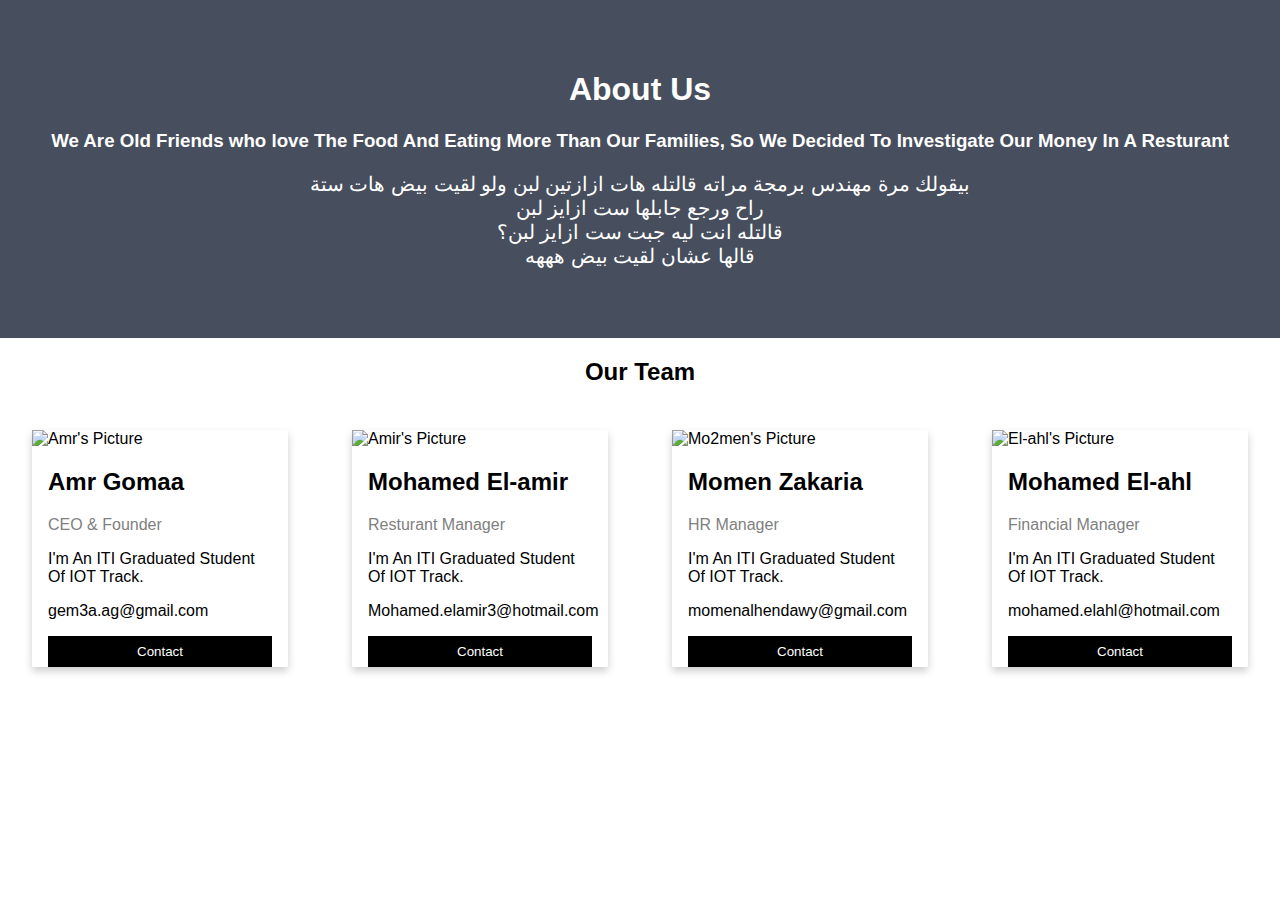
==== about.html @ 45690a46 "made the "contact" button responsive" ====
<!DOCTYPE html>
<html>
<head>
<meta name="viewport" content="width=device-width, initial-scale=1">
<style>
    
body {
  font-family: Arial, sans-serif;
  margin: 0;
}

html {
  box-sizing: border-box;
}

*{
  box-sizing: inherit;
}

.column {
    float: left;
    width: 25%;
    margin-bottom: 16px;
    padding: 0 8px;
}

.card {
  box-shadow: 0 4px 8px 0 rgba(0, 0, 0, 0.2);
  margin: 1.5rem;
}
.card:hover{
    box-shadow: #9bd8eb 2px 2px 20px;
  }

.about-section {
  padding: 50px;
  text-align: center;
  background-color: #474e5d;
  color: white;
}

.container {
  padding: 0 16px;
}
.title {
  color: grey;
}
#nokta{
    font: 20px Arial, sans-serif;}

.button {
  border: none;
  outline: 0;
  display: inline-block;
  padding: 8px;
  color: white;
  background-color: #000;
  text-align: center;
  cursor: pointer;
  width: 100%;
}

.button:hover {
  background-color: #555;
}

@media screen and (max-width:850px) {
  .column {
    width: 100%;
    display: block;
  } 
}
</style>
</head>
<body>

<div class="about-section">
  <h1>About Us </h1>
  <h3>We Are Old Friends who love The Food And Eating More Than Our Families, So We Decided To Investigate Our Money In A Resturant </h3>
  <p id="nokta"> بيقولك مرة مهندس برمجة مراته قالتله هات ازازتين لبن ولو لقيت بيض هات ستة <br> راح ورجع جابلها ست ازايز لبن <br> قالتله انت ليه جبت ست ازايز لبن؟  <br> قالها عشان لقيت بيض هههه</p>
</div>

<h2 style="text-align:center">Our Team</h2>
<div class="row">
  <div class="column">
    <div class="card">
      <img src="Images/amr.jpg" alt="Amr's Picture" style="width:100%">
      <div class="container">
        <h2>Amr Gomaa</h2>
        <p class="title">CEO & Founder</p>
        <p>I'm An ITI Graduated Student Of IOT Track.</p>
        <p>gem3a.ag@gmail.com</p>
        <p><button class="button" onclick="window.location.href='mailto:gem3a.ag@gmail.com';">Contact</button></p>
      </div>
    </div>
  </div>

  <div class="column">
    <div class="card">
      <img src="Images/amir.jpg" alt="Amir's Picture" style="width:100%">
      <div class="container">
        <h2>Mohamed El-amir</h2>
        <p class="title">Resturant Manager</p>
        <p>I'm An ITI Graduated Student Of IOT Track.</p>
        <p>Mohamed.elamir3@hotmail.com</p>
        <p><button  class="button" onclick="window.location.href='mailto:Mohamed.elamir3@hotmail.com';">Contact</button></p>
      </div>
    </div>
  </div>
  
  <div class="column">
    <div class="card">
      <img src="Images/momen.jpg" alt="Mo2men's Picture" style="width:100%">
      <div class="container">
        <h2>Momen Zakaria</h2>
        <p class="title">HR Manager</p>
        <p>I'm An ITI Graduated Student Of IOT Track.</p>
        <p>momenalhendawy@gmail.com</p>
        <p><button class="button" onclick="window.location.href='mailto:momenalhendawy@gmail.com';">Contact</button></p>
      </div>
    </div>
  </div>

  <div class="column">
    <div class="card">
      <img src="Images/alahl2.jpg" alt="El-ahl's Picture" style="width:100%">
      <div class="container">
        <h2>Mohamed El-ahl</h2>
        <p class="title">Financial Manager</p>
        <p>I'm An ITI Graduated Student Of IOT Track.</p>
        <p>mohamed.elahl@hotmail.com</p>
        <p><button class="button" onclick="window.location.href='mailto:mohamed.elahl@hotmail.com';">Contact</button></p>
      </div>
    </div>
  </div>
</div>

</body>
</html>
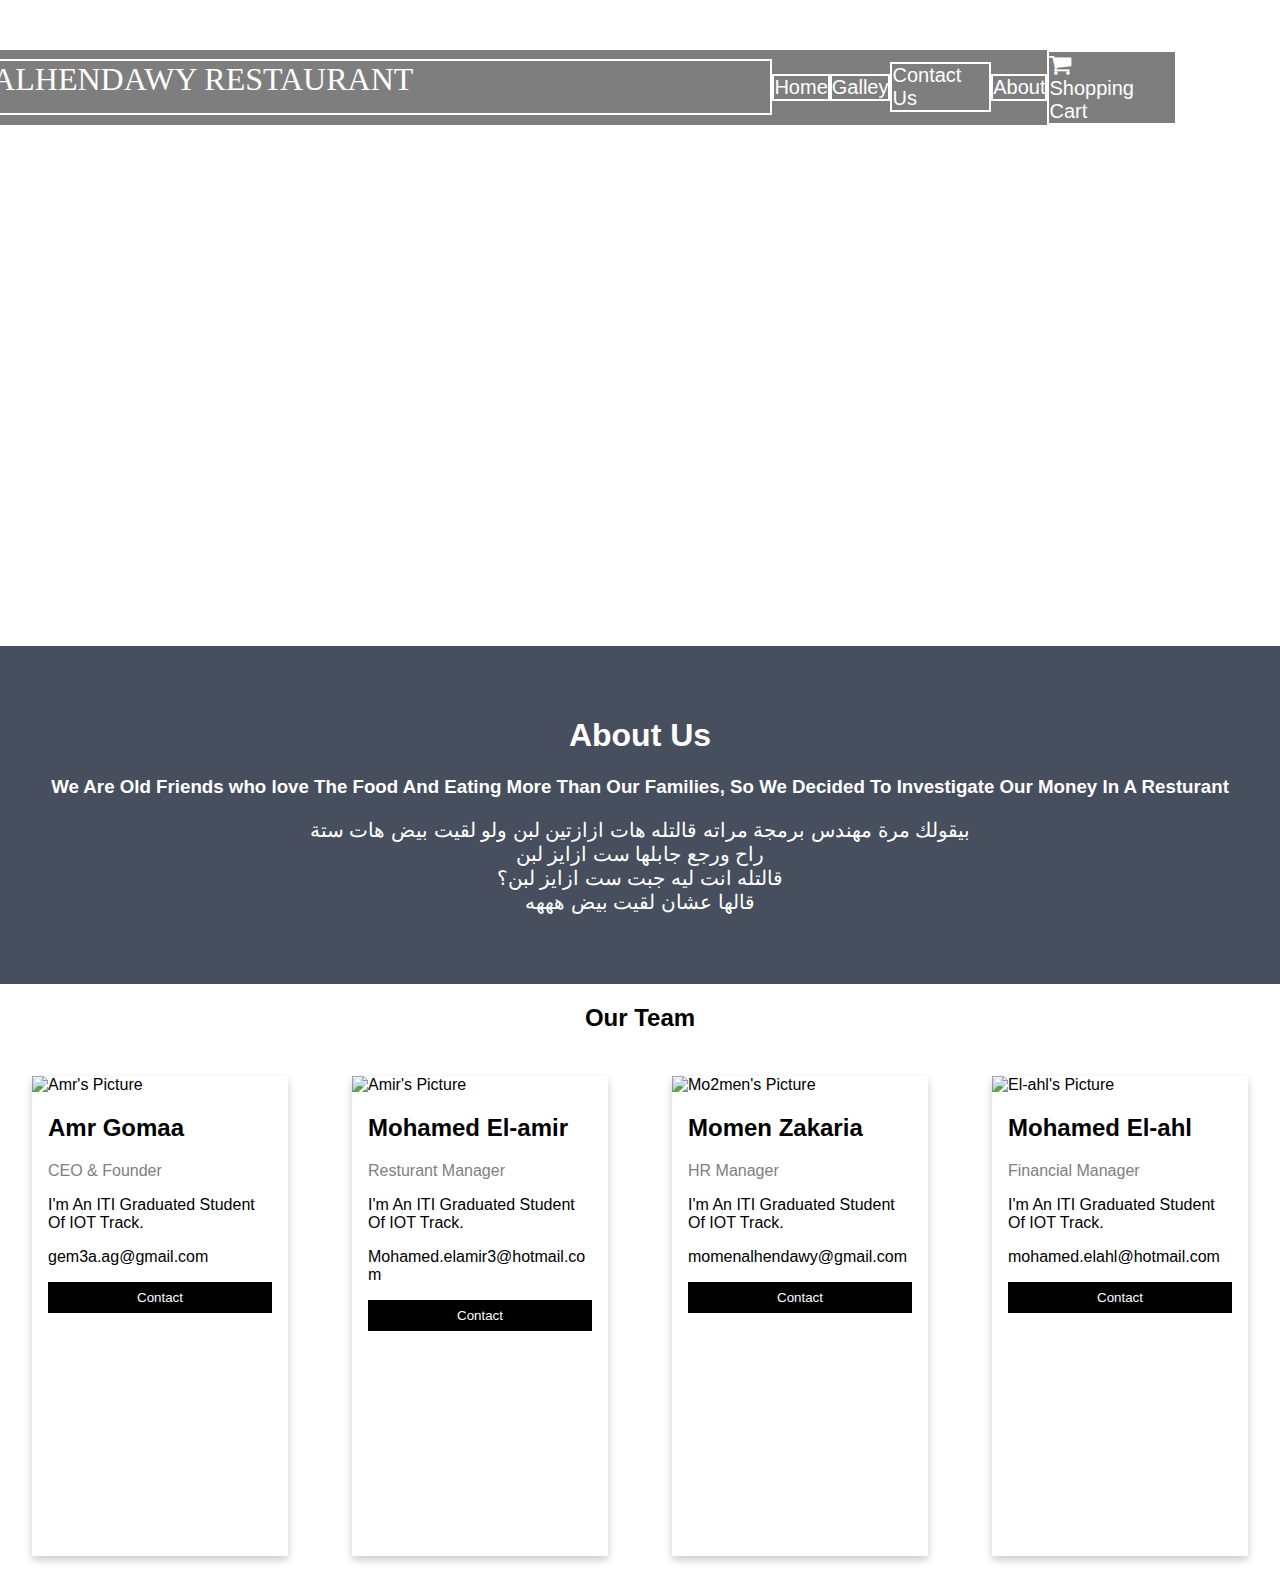
==== commit f2581b1e: "mail tag style changed" ====
--- a/about.html
+++ b/about.html
@@ -27,7 +27,9 @@
 .card {
   box-shadow: 0 4px 8px 0 rgba(0, 0, 0, 0.2);
   margin: 1.5rem;
-}
+  height: 30rem;
+  
+  }
 .card:hover{
     box-shadow: #9bd8eb 2px 2px 20px;
   }
@@ -57,6 +59,7 @@
   background-color: #000;
   text-align: center;
   cursor: pointer;
+  margin-bottom: 10px;
   width: 100%;
 }
 
@@ -71,9 +74,31 @@
   } 
 }
 </style>
+    
+         <!--this for header-->
+        <link rel="stylesheet" href="Style/gallery.css">
+        <link rel="stylesheet" href="https://cdnjs.cloudflare.com/ajax/libs/font-awesome/4.7.0/css/font-awesome.min.css">
 </head>
 <body>
-
+  
+        <!--this for create Menu in page header -->
+    <header class="headerPage">
+        <div class="headerImage">
+            <div class="headerList">
+                <ul class="List">
+                    <li class="HeaderItem" id="CompanyName">ALHENDAWY RESTAURANT</li>
+                    <li class="HeaderItem">
+                        <a class="HeaderLink" href="RestaurantPlan.html">Home</a></li>
+                    <li class="HeaderItem"><a class="HeaderLink" href="gallery.html">Galley</a></li>
+                    <li class="HeaderItem"><a class="HeaderLink" href="contactus.html">Contact Us</a></li>
+                    <li class="HeaderItem"><a class="HeaderLink" href="about.html">About</a></li>
+                    <li class="HeaderItem">
+                        <i style="font-size:24px" class="fa">&#xf07a;</i>
+                        <a class="HeaderLink" href="cart.html">Shopping Cart</a></li>
+                </ul>
+            </div>
+        </div>
+    </header>
 <div class="about-section">
   <h1>About Us </h1>
   <h3>We Are Old Friends who love The Food And Eating More Than Our Families, So We Decided To Investigate Our Money In A Resturant </h3>
@@ -89,7 +114,7 @@
         <h2>Amr Gomaa</h2>
         <p class="title">CEO & Founder</p>
         <p>I'm An ITI Graduated Student Of IOT Track.</p>
-        <p>gem3a.ag@gmail.com</p>
+        <p style="word-break: break-all;">gem3a.ag@gmail.com</p>
         <p><button class="button" onclick="window.location.href='mailto:gem3a.ag@gmail.com';">Contact</button></p>
       </div>
     </div>
@@ -102,7 +127,7 @@
         <h2>Mohamed El-amir</h2>
         <p class="title">Resturant Manager</p>
         <p>I'm An ITI Graduated Student Of IOT Track.</p>
-        <p>Mohamed.elamir3@hotmail.com</p>
+        <p style="word-break: break-all;">Mohamed.elamir3@hotmail.com</p>
         <p><button  class="button" onclick="window.location.href='mailto:Mohamed.elamir3@hotmail.com';">Contact</button></p>
       </div>
     </div>
@@ -115,7 +140,7 @@
         <h2>Momen Zakaria</h2>
         <p class="title">HR Manager</p>
         <p>I'm An ITI Graduated Student Of IOT Track.</p>
-        <p>momenalhendawy@gmail.com</p>
+        <p style="word-break: break-all;">momenalhendawy@gmail.com</p>
         <p><button class="button" onclick="window.location.href='mailto:momenalhendawy@gmail.com';">Contact</button></p>
       </div>
     </div>
@@ -128,7 +153,7 @@
         <h2>Mohamed El-ahl</h2>
         <p class="title">Financial Manager</p>
         <p>I'm An ITI Graduated Student Of IOT Track.</p>
-        <p>mohamed.elahl@hotmail.com</p>
+        <p style="word-break: break-all;">mohamed.elahl@hotmail.com</p>
         <p><button class="button" onclick="window.location.href='mailto:mohamed.elahl@hotmail.com';">Contact</button></p>
       </div>
     </div>
--- a/Style/gallery.css
+++ b/Style/gallery.css
@@ -0,0 +1,304 @@
+  * {
+      padding: 0;
+      margin: 15;
+      user-select: none;
+  }
+
+  #ViewAll {
+      display: flex;
+      display: grid;
+      grid-template-columns: auto auto auto auto;
+  }
+
+  .Gallery_Design {
+      width: 20vw;
+      height: 50vh;
+      background-position: center;
+      background-size: cover;
+      margin-left: 25px;
+      margin-right: 30px;
+      margin-bottom: 51px;
+      margin-top: 3px;
+      box-shadow: 0 50px 23px 15px rgba(0, 0, 0, 0.2);
+      border-radius: 10%;
+      display: flex;
+      flex-direction: column;
+      justify-content: center;
+      align-items: center;
+      position: relative;
+  }
+
+  .Gallery_Design span {
+      font-family: Brush Script MT, Brush Script Std, cursive;
+      position: absolute;
+      top: 100%;
+      left: 0;
+
+  }
+
+
+  .Gallery_Design:hover .viewbutton {
+      transform: translateY(0%);
+      transition: all 0.3s ease-in-out;
+      background: white;
+      color: black;
+      opacity: 0.8;
+      transform: scale(1.05);
+
+  }
+
+  .Gallery_Design:hover {
+      opacity: 0.7;
+      box-shadow: 0 50px 23px 15px rgba(0, 0, 0, 0.6);
+  }
+
+  .viewbutton {
+      background: rgba(darken(#F2DAD7, 10%), .9);
+      height: 100%;
+      grid-column: 1 / -1;
+      grid-row: 1 / -1;
+      position: relative;
+      display: grid;
+      justify-items: center;
+      align-items: center;
+      transform: translateY(101%);
+      transition: all 0.3s ease-in-out;
+      background: none;
+      outline: none;
+      font-weight: 100;
+      letter-spacing: 2px;
+      border: 1px solid white;
+      color: white;
+      text-transform: uppercase;
+      padding: 10px;
+  }
+
+  button {
+      cursor: pointer;
+  }
+
+
+  /*FROM HERE FORE GALLERY HEADER*/
+
+  @keyframes ChanagHeaderImg {
+
+      0% {
+          background-image: url(../Images/AR1.jpg);
+      }
+
+      20% {
+          background-image: url(../Images/AR2.jpeg);
+      }
+
+      50% {
+          background-image: url(../Images/AR3.jpg);
+      }
+
+      75% {
+          background-image: url(../Images/AR4.jpg);
+      }
+
+      100% {
+          background-image: url(../Images/AR5t.jpg);
+      }
+  }
+
+  .headerImage {
+      width: 93vw;
+      height: 70vh;
+      top: 0;
+      background-position: center;
+      background-size: cover;
+      animation: ChanagHeaderImg;
+      animation-duration: 13s;
+      animation-iteration-count: infinite;
+      animation-direction: alternate;
+      border-radius: 2%;
+
+  }
+
+  .headerList {
+      width: 93vw;
+      height: 20vh;
+      position: relative;
+      top: 5%;
+      right: 1%;
+      color: white;
+
+  }
+
+  .HeaderItem {
+      list-style: none;
+      border: 2px solid white;
+  }
+
+  .List {
+      display: flex;
+      border: 2px solid white;
+      align-items: center;
+      background: black;
+      opacity: 0.5;
+      top: 0;
+
+  }
+
+  .HeaderLink {
+      text-decoration: none;
+      color: white;
+      display: flex;
+      justify-content: center;
+      align-items: center;
+      font-size: 1.25rem;
+  }
+
+  #CompanyName {
+      text-align: right;
+      width: 50rem;
+      height: 3.5rem;
+      text-align: left;
+      font-family: Brush Script MT, Brush Script Std, cursive;
+      font-size: 2rem;
+      border: 2px solid white;
+  }
+
+
+  /*This For Send Orde Page*/
+  .SendOrderSection {
+      display: none;
+      position: fixed;
+      z-index: 1;
+      padding-top: 120px;
+      /*Location of the box */
+      padding-left: 350px;
+      left: 0;
+      top: 0;
+      width: 100%;
+      height: 100%;
+      background-color: rgba(0, 0, 0, 0.7);
+
+  }
+
+
+  .SendOrderPage {
+      background: #D9DBFB;
+      margin: 0;
+      box-shadow: 0 50px 23px 15px rgba(0, 0, 0, 0.5);
+      position: relative;
+      width: 50%;
+      height: 70%;
+      animation-name: animatetop;
+      animation-duration: 1s;
+      border-radius: 20%;
+
+  }
+
+  @keyframes animatetop {
+      from {
+          top: -300px;
+          opacity: 0
+      }
+
+      to {
+          top: 0;
+          opacity: 1
+      }
+  }
+
+  .SendOrderPageHeader {
+      height: 20%;
+      padding-right: 10px;
+      padding-left: 10px;
+      background-color: #383D81;
+      color: white;
+      display: flex;
+      flex-direction: column;
+  }
+
+  #Company {
+      font-family: Brush Script MT, Brush Script Std, cursive;
+      font-size: 1.5rem;
+      margin: 0;
+  }
+
+  /* The Close Button */
+  #close {
+      align-self: flex-end;
+      color: white;
+      font-size: 2rem;
+      font-weight: bold;
+      height: 20%;
+
+  }
+
+  #close:hover,
+  #close:focus {
+      color: #000;
+      text-decoration: none;
+      cursor: pointer;
+  }
+
+  #containertable {
+      width: 100%;
+      height: 75%;
+  }
+
+  #tableStructurepage {
+      width: 100%;
+      height: 100%;
+      margin: 3px;
+      font-family: Brush Script MT, Brush Script Std, cursive;
+
+  }
+
+  .SendOrderPageImage {
+      width: 40%;
+      background-image: url(../Images/AR1.jpg);
+      background-position: center;
+      background-size: cover;
+      border-radius: 10%;
+  }
+
+  .SendOrderPageDesc {
+      height: 25%;
+  }
+
+  .SendOrderPagesalary {
+      height: 10%;
+  }
+
+  .SendOrderPageCounText {
+      background: #D9DBFB;
+      border-radius: 10%;
+  }
+
+  #SendOrderPageChoiseLoc {
+      border: none;
+      padding-top: 0.75rem;
+      padding-left: 2rem;
+      padding-bottom: 0.75rem;
+      padding-right: 2rem;
+      border-radius: 5px;
+      background: #626485;
+      font-family: Brush Script MT, Brush Script Std, cursive;
+  }
+
+  #SendOrderPageChoiseLoc:active {
+      transform: scale(0.95);
+  }
+
+  #SendOrderPage_buy {
+      border: none;
+      padding-top: 1rem;
+      padding-left: 4rem;
+      padding-bottom: 1rem;
+      padding-right: 4rem;
+      border-radius: 5px;
+      background: linear-gradient(#e66465, #535EDC);
+      font-family: Brush Script MT, Brush Script Std, cursive;
+  }
+
+  #SendOrderPage_buy:active {
+      background: linear-gradient(#535EDC, #e66465);
+      position: relative;
+      top: 5px;
+  }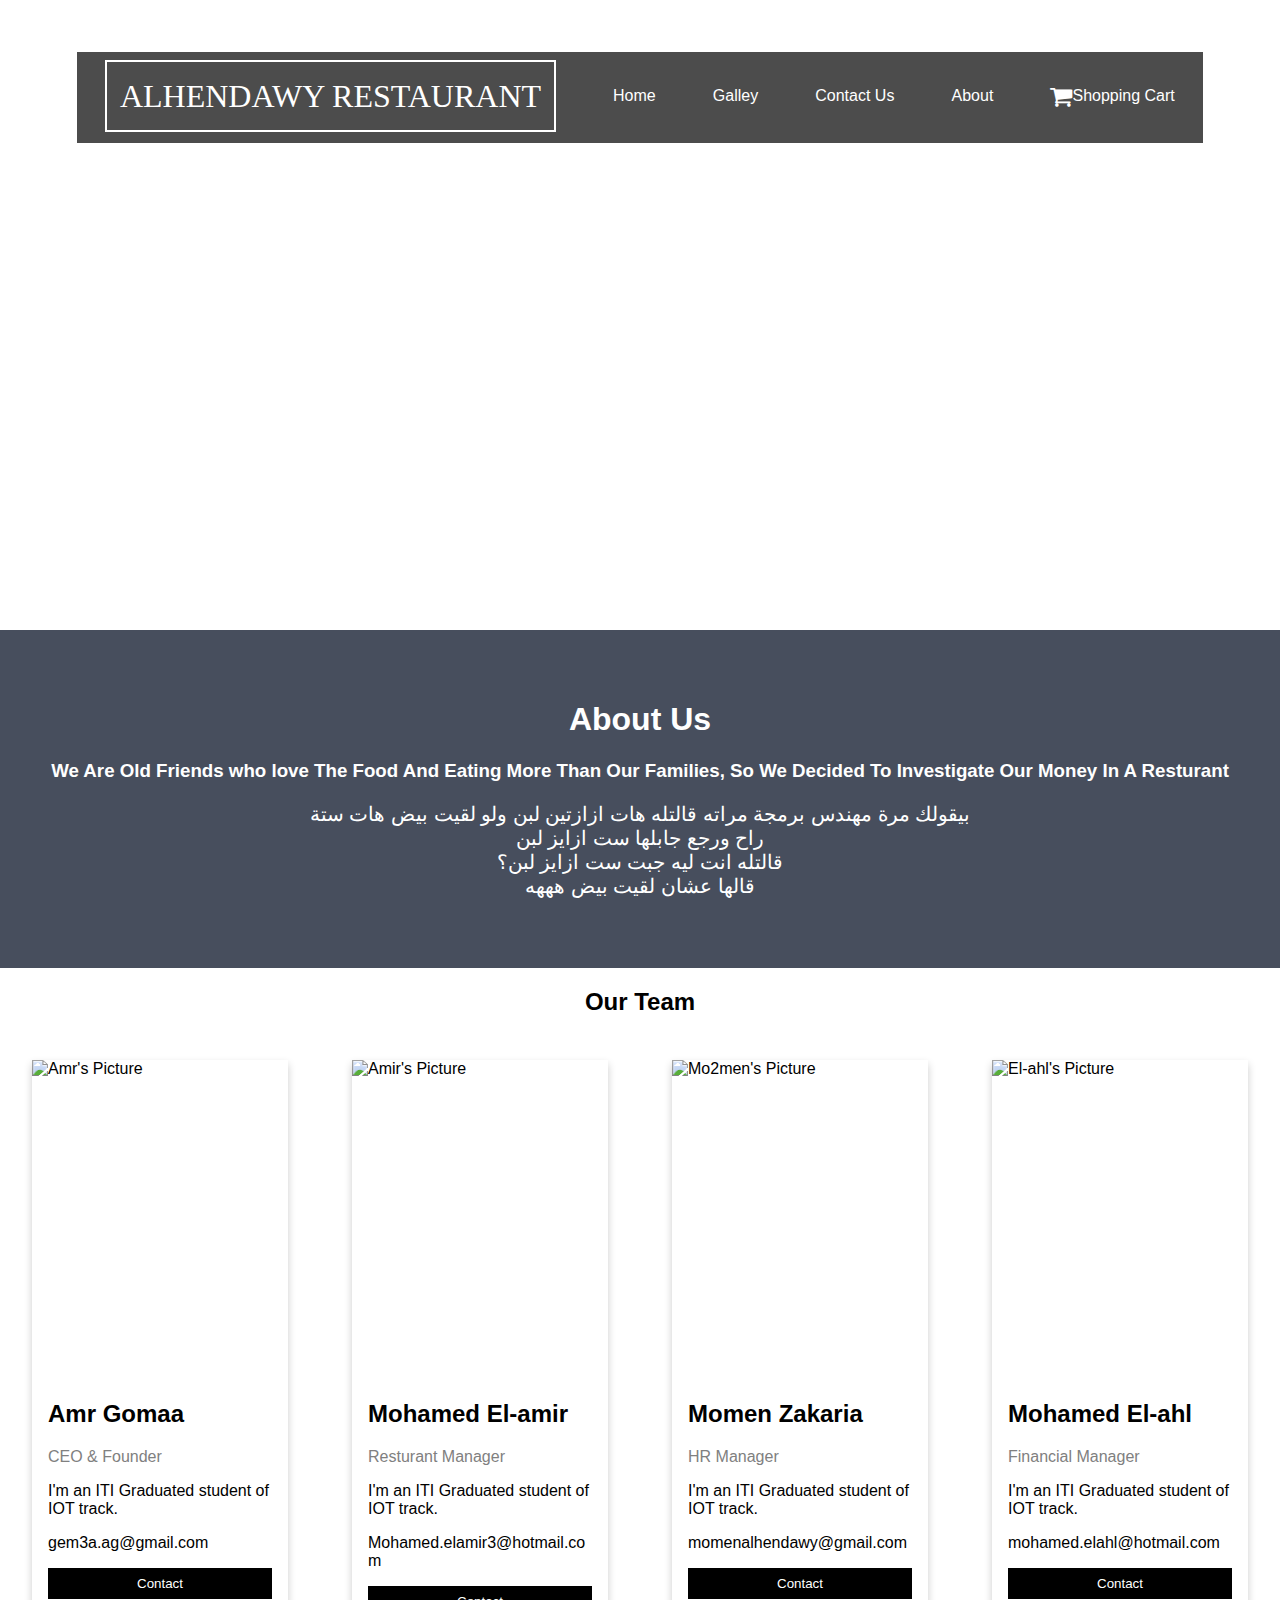
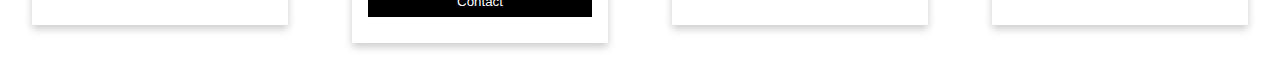
==== commit 162eeb7e: "simple touch to the files" ====
--- a/about.html
+++ b/about.html
@@ -25,13 +25,21 @@
 }
 
 .card {
+  display: flex;
+  flex-direction: column;
+  justify-content: space-between;
+  align-items: flex-end;
   box-shadow: 0 4px 8px 0 rgba(0, 0, 0, 0.2);
   margin: 1.5rem;
-  height: 30rem;
   
   }
 .card:hover{
     box-shadow: #9bd8eb 2px 2px 20px;
+  }
+  img{
+    height: 20rem;
+    width: 20rem;
+    object-fit: cover;
   }
 
 .about-section {
@@ -113,7 +121,7 @@
       <div class="container">
         <h2>Amr Gomaa</h2>
         <p class="title">CEO & Founder</p>
-        <p>I'm An ITI Graduated Student Of IOT Track.</p>
+        <p>I'm an ITI Graduated student of IOT track.</p>
         <p style="word-break: break-all;">gem3a.ag@gmail.com</p>
         <p><button class="button" onclick="window.location.href='mailto:gem3a.ag@gmail.com';">Contact</button></p>
       </div>
@@ -126,7 +134,7 @@
       <div class="container">
         <h2>Mohamed El-amir</h2>
         <p class="title">Resturant Manager</p>
-        <p>I'm An ITI Graduated Student Of IOT Track.</p>
+        <p>I'm an ITI Graduated student of IOT track.</p>
         <p style="word-break: break-all;">Mohamed.elamir3@hotmail.com</p>
         <p><button  class="button" onclick="window.location.href='mailto:Mohamed.elamir3@hotmail.com';">Contact</button></p>
       </div>
@@ -139,7 +147,7 @@
       <div class="container">
         <h2>Momen Zakaria</h2>
         <p class="title">HR Manager</p>
-        <p>I'm An ITI Graduated Student Of IOT Track.</p>
+        <p>I'm an ITI Graduated student of IOT track.</p>
         <p style="word-break: break-all;">momenalhendawy@gmail.com</p>
         <p><button class="button" onclick="window.location.href='mailto:momenalhendawy@gmail.com';">Contact</button></p>
       </div>
@@ -152,7 +160,7 @@
       <div class="container">
         <h2>Mohamed El-ahl</h2>
         <p class="title">Financial Manager</p>
-        <p>I'm An ITI Graduated Student Of IOT Track.</p>
+        <p>I'm an ITI Graduated student of IOT track.</p>
         <p style="word-break: break-all;">mohamed.elahl@hotmail.com</p>
         <p><button class="button" onclick="window.location.href='mailto:mohamed.elahl@hotmail.com';">Contact</button></p>
       </div>
--- a/Style/gallery.css
+++ b/Style/gallery.css
@@ -1,6 +1,7 @@
-  * {
+  *{
       padding: 0;
       margin: 15;
+      box-sizing: border-box;
       user-select: none;
   }
 
@@ -29,7 +30,7 @@
   }
 
   .Gallery_Design span {
-      font-family: Brush Script MT, Brush Script Std, cursive;
+      font-family: cursive;
       position: absolute;
       top: 100%;
       left: 0;
@@ -103,10 +104,16 @@
       }
   }
 
+  .headerPage {
+
+      display: flex;
+      align-items: center;
+      justify-content: center;
+  }
+
   .headerImage {
       width: 93vw;
       height: 70vh;
-      top: 0;
       background-position: center;
       background-size: cover;
       animation: ChanagHeaderImg;
@@ -114,49 +121,53 @@
       animation-iteration-count: infinite;
       animation-direction: alternate;
       border-radius: 2%;
-
   }
 
   .headerList {
-      width: 93vw;
-      height: 20vh;
-      position: relative;
-      top: 5%;
-      right: 1%;
-      color: white;
-
+      width: 95%;
+      height: 15%;
+      color: white;
+      margin-top: 50px;
+      margin-left: 2.5%;
+
+  }
+
+
+
+  .List {
+      width: 100%;
+      height: 100%;
+      display: flex;
+      justify-content: space-around;
+      background-color: rgba(0, 0, 0, 0.7);
+      border: 2px solid white;
   }
 
   .HeaderItem {
+      height: 80%;
+      margin-top: 8px;
+      display: flex;
+      justify-content: center;
+      align-items: center;
       list-style: none;
-      border: 2px solid white;
-  }
-
-  .List {
-      display: flex;
-      border: 2px solid white;
-      align-items: center;
-      background: black;
-      opacity: 0.5;
-      top: 0;
-
-  }
-
+      /* border: 2px solid white; */
+      font-size: 1rem;
+      cursor: pointer;
+  }
+ 
   .HeaderLink {
       text-decoration: none;
       color: white;
-      display: flex;
-      justify-content: center;
-      align-items: center;
-      font-size: 1.25rem;
+  }
+  .HeaderLink:hover{
+    color: #f9bd4f;
+    border-bottom: 1px solid #f9bd4f ;
   }
 
   #CompanyName {
-      text-align: right;
-      width: 50rem;
-      height: 3.5rem;
+      width: 40%;
       text-align: left;
-      font-family: Brush Script MT, Brush Script Std, cursive;
+      font-family: cursive;
       font-size: 2rem;
       border: 2px solid white;
   }
@@ -179,6 +190,7 @@
   }
 
 
+
   .SendOrderPage {
       background: #D9DBFB;
       margin: 0;
@@ -215,7 +227,7 @@
   }
 
   #Company {
-      font-family: Brush Script MT, Brush Script Std, cursive;
+      font-family: cursive;
       font-size: 1.5rem;
       margin: 0;
   }
@@ -246,7 +258,7 @@
       width: 100%;
       height: 100%;
       margin: 3px;
-      font-family: Brush Script MT, Brush Script Std, cursive;
+      font-family: cursive;
 
   }
 
@@ -279,7 +291,7 @@
       padding-right: 2rem;
       border-radius: 5px;
       background: #626485;
-      font-family: Brush Script MT, Brush Script Std, cursive;
+      font-family: cursive;
   }
 
   #SendOrderPageChoiseLoc:active {
@@ -294,11 +306,64 @@
       padding-right: 4rem;
       border-radius: 5px;
       background: linear-gradient(#e66465, #535EDC);
-      font-family: Brush Script MT, Brush Script Std, cursive;
+      font-family: cursive;
   }
 
   #SendOrderPage_buy:active {
       background: linear-gradient(#535EDC, #e66465);
       position: relative;
       top: 5px;
-  }+  }
+
+  /*this for UserLocation  in Send order Page*/
+  #mapPage {
+      display: none;
+      position: fixed;
+      z-index: 99;
+      padding-top: 120px;
+      /*Location of the box */
+      padding-left: 350px;
+      left: 0;
+      top: 0;
+      width: 100%;
+      height: 100%;
+  }
+
+
+
+  #mapContainer {
+      background: #D9DBFB;
+      margin: 0;
+      box-shadow: 0 50px 23px 15px rgba(0, 0, 0, 0.5);
+      position: relative;
+      width: 50%;
+      height: 70%;
+      border: 2px solid black;
+      display: flex;
+      flex-direction: column;
+      align-items: center;
+  }
+
+  #map {
+      width: 95%;
+      height: 100%;
+      border: 2px solid black;
+  }
+
+  #CancelMapPage {
+      border: none;
+      padding-top: 0.75rem;
+      padding-left: 2rem;
+      padding-bottom: 0.75rem;
+      padding-right: 2rem;
+      border-radius: 5px;
+      background: #626485;
+      font-family: cursive;
+      margin-top: 10px;
+  }
+  .footer{
+    color: #444444;
+    font-weight: 500;
+    text-align: center;
+    font-size: 1.3em;
+}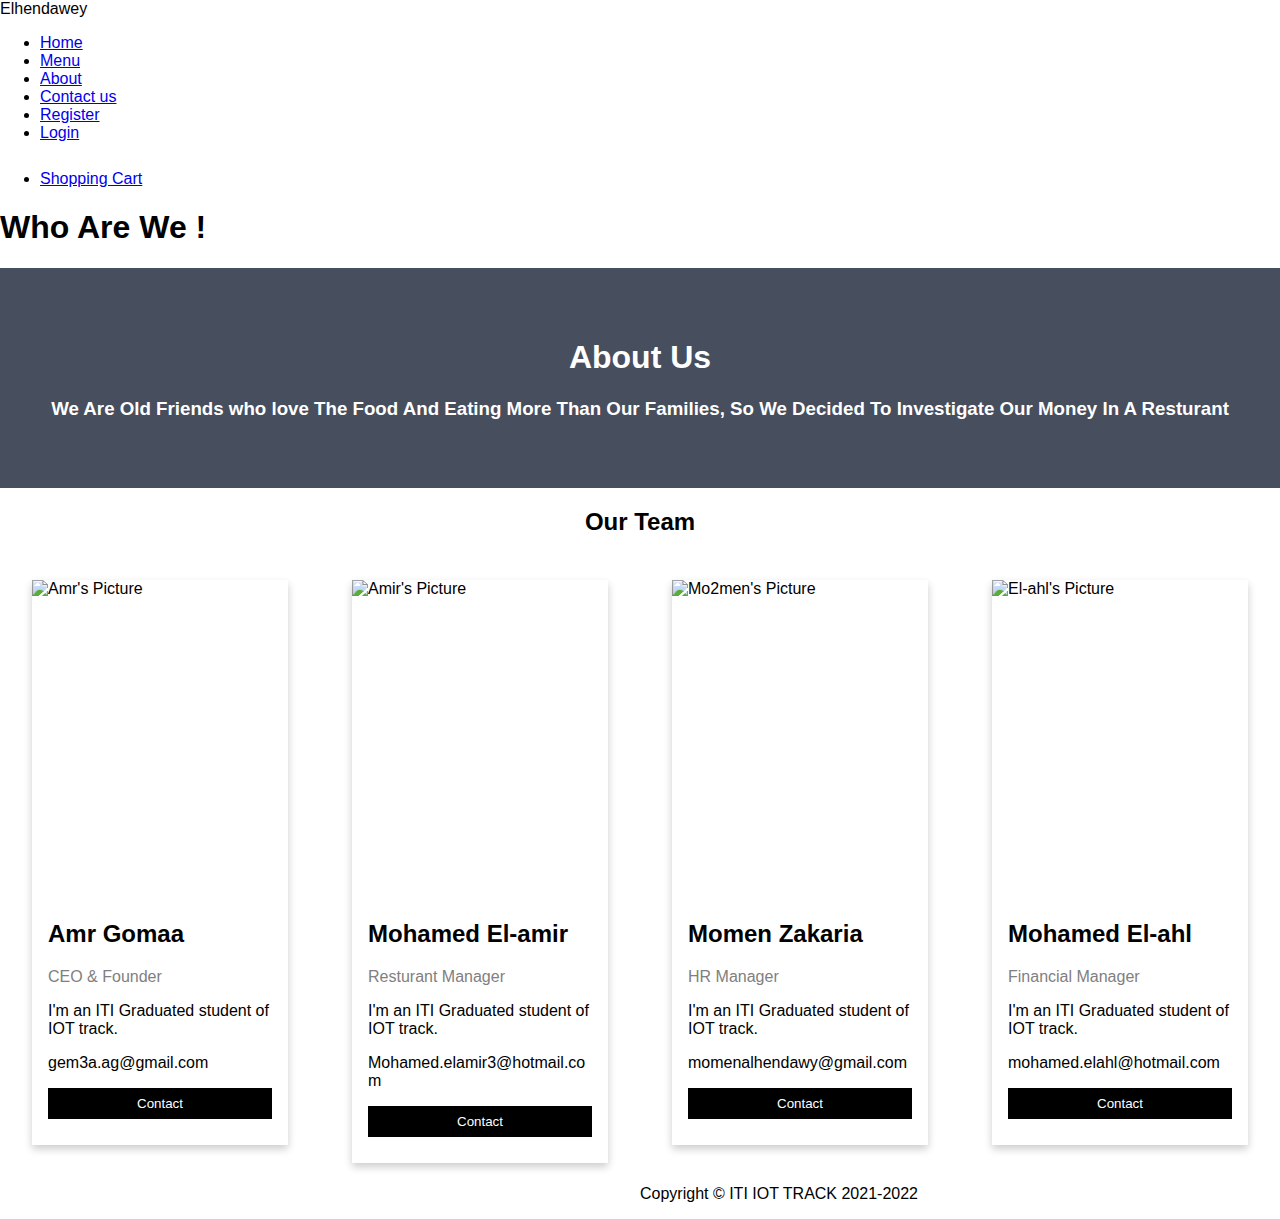
==== commit c883381e: "some changes you know" ====
--- a/about.html
+++ b/about.html
@@ -2,115 +2,44 @@
 <html>
 <head>
 <meta name="viewport" content="width=device-width, initial-scale=1">
-<style>
-    
-body {
-  font-family: Arial, sans-serif;
-  margin: 0;
-}
-
-html {
-  box-sizing: border-box;
-}
-
-*{
-  box-sizing: inherit;
-}
-
-.column {
-    float: left;
-    width: 25%;
-    margin-bottom: 16px;
-    padding: 0 8px;
-}
-
-.card {
-  display: flex;
-  flex-direction: column;
-  justify-content: space-between;
-  align-items: flex-end;
-  box-shadow: 0 4px 8px 0 rgba(0, 0, 0, 0.2);
-  margin: 1.5rem;
-  
-  }
-.card:hover{
-    box-shadow: #9bd8eb 2px 2px 20px;
-  }
-  img{
-    height: 20rem;
-    width: 20rem;
-    object-fit: cover;
-  }
-
-.about-section {
-  padding: 50px;
-  text-align: center;
-  background-color: #474e5d;
-  color: white;
-}
-
-.container {
-  padding: 0 16px;
-}
-.title {
-  color: grey;
-}
-#nokta{
-    font: 20px Arial, sans-serif;}
-
-.button {
-  border: none;
-  outline: 0;
-  display: inline-block;
-  padding: 8px;
-  color: white;
-  background-color: #000;
-  text-align: center;
-  cursor: pointer;
-  margin-bottom: 10px;
-  width: 100%;
-}
-
-.button:hover {
-  background-color: #555;
-}
-
-@media screen and (max-width:850px) {
-  .column {
-    width: 100%;
-    display: block;
-  } 
-}
-</style>
-    
-         <!--this for header-->
-        <link rel="stylesheet" href="Style/gallery.css">
-        <link rel="stylesheet" href="https://cdnjs.cloudflare.com/ajax/libs/font-awesome/4.7.0/css/font-awesome.min.css">
+<link rel="stylesheet" href="about.css">
+<link rel="stylesheet" href="Extended CSS.css">
+<!--this for header-->
 </head>
 <body>
-  
-        <!--this for create Menu in page header -->
-    <header class="headerPage">
-        <div class="headerImage">
-            <div class="headerList">
-                <ul class="List">
-                    <li class="HeaderItem" id="CompanyName">ALHENDAWY RESTAURANT</li>
-                    <li class="HeaderItem">
-                        <a class="HeaderLink" href="RestaurantPlan.html">Home</a></li>
-                    <li class="HeaderItem"><a class="HeaderLink" href="gallery.html">Galley</a></li>
-                    <li class="HeaderItem"><a class="HeaderLink" href="contactus.html">Contact Us</a></li>
-                    <li class="HeaderItem"><a class="HeaderLink" href="about.html">About</a></li>
-                    <li class="HeaderItem">
-                        <i style="font-size:24px" class="fa">&#xf07a;</i>
-                        <a class="HeaderLink" href="cart.html">Shopping Cart</a></li>
-                </ul>
+  <div>
+    <header class="head">        
+    <!-- Navbar -->
+        <nav class="navbar">
+            <div class="nav-logo">
+                Elhendawey
             </div>
-        </div>
-    </header>
+            <ul class="nav-list">
+                <li class="nav-item"> <a href="index.html"> Home </a></li>
+                <li class="nav-item"> <a href="gallery.html"> Menu </a></li>
+                <li class="nav-item"> <a href="about.html"> About </a></li>
+                <li class="nav-item"> <a href="contactus.html"> Contact us </a></li>
+                <li class="nav-item "> <a href="register.html"> Register </a></li>
+                <li class="nav-item"> <a href="login.html"> Login </a></li>
+                <i class="fa" style='font-size:24px;color:#f9bd4f'> &#xf07a;</i>
+                 <li class="nav-item"> <a href="cart.html"> Shopping Cart </a></li>
+
+            </ul>
+            <div class="clr"></div>
+        </nav>
+        <!-- Home img & paragraph -->
+        <div class="bg-header">
+            <div class="bg-overlay">
+                <div class="bg-data">
+                    <h1>Who Are We !</h1>
+                </div>
+            </div>
+          </div> 
+        </header>        
 <div class="about-section">
   <h1>About Us </h1>
   <h3>We Are Old Friends who love The Food And Eating More Than Our Families, So We Decided To Investigate Our Money In A Resturant </h3>
-  <p id="nokta"> بيقولك مرة مهندس برمجة مراته قالتله هات ازازتين لبن ولو لقيت بيض هات ستة <br> راح ورجع جابلها ست ازايز لبن <br> قالتله انت ليه جبت ست ازايز لبن؟  <br> قالها عشان لقيت بيض هههه</p>
+
 </div>
 
 <h2 style="text-align:center">Our Team</h2>
@@ -156,7 +85,7 @@
 
   <div class="column">
     <div class="card">
-      <img src="Images/alahl2.jpg" alt="El-ahl's Picture" style="width:100%">
+      <img src="Images/Elahl.jpg" alt="El-ahl's Picture" style="width:100%">
       <div class="container">
         <h2>Mohamed El-ahl</h2>
         <p class="title">Financial Manager</p>
@@ -167,6 +96,9 @@
     </div>
   </div>
 </div>
-
+<footer class="footer">
+  <p> Copyright <span class="span-word"> &copy; </span> ITI IOT TRACK 2021-2022 </p>
+</footer>
+</div>
 </body>
 </html>
--- a/about.css
+++ b/about.css
@@ -0,0 +1,77 @@
+body {
+    font-family: Arial, sans-serif;
+    margin: 0;
+  }
+  
+  html {
+    box-sizing: border-box;
+  }
+  
+  *{
+    box-sizing: inherit;
+  }
+  
+  .column {
+      float: left;
+      width: 25%;
+      margin-bottom: 16px;
+      padding: 0 8px;
+  }
+  
+  .card {
+    display: flex;
+    flex-direction: column;
+    justify-content: space-between;
+    align-items: flex-end;
+    box-shadow: 0 4px 8px 0 rgba(0, 0, 0, 0.2);
+    margin: 1.5rem;
+    
+    }
+  .card:hover{
+      box-shadow: #9bd8eb 2px 2px 20px;
+    }
+    img{
+      height: 20rem;
+      width: 20rem;
+      object-fit: cover;
+    }
+  
+  .about-section {
+    padding: 50px;
+    text-align: center;
+    background-color: #474e5d;
+    color: white;
+  }
+  
+  .container {
+    padding: 0 16px;
+  }
+  .title {
+    color: grey;
+  }
+  #nokta{
+      font: 20px Arial, sans-serif;}
+  
+  .button {
+    border: none;
+    outline: 0;
+    display: inline-block;
+    padding: 8px;
+    color: white;
+    background-color: #000;
+    text-align: center;
+    cursor: pointer;
+    margin-bottom: 10px;
+    width: 100%;
+  }
+  
+  .button:hover {
+    background-color: #555;
+  }
+  
+  @media screen and (max-width:850px) {
+    .column {
+      width: 100%;
+      display: block;
+    } 
+  }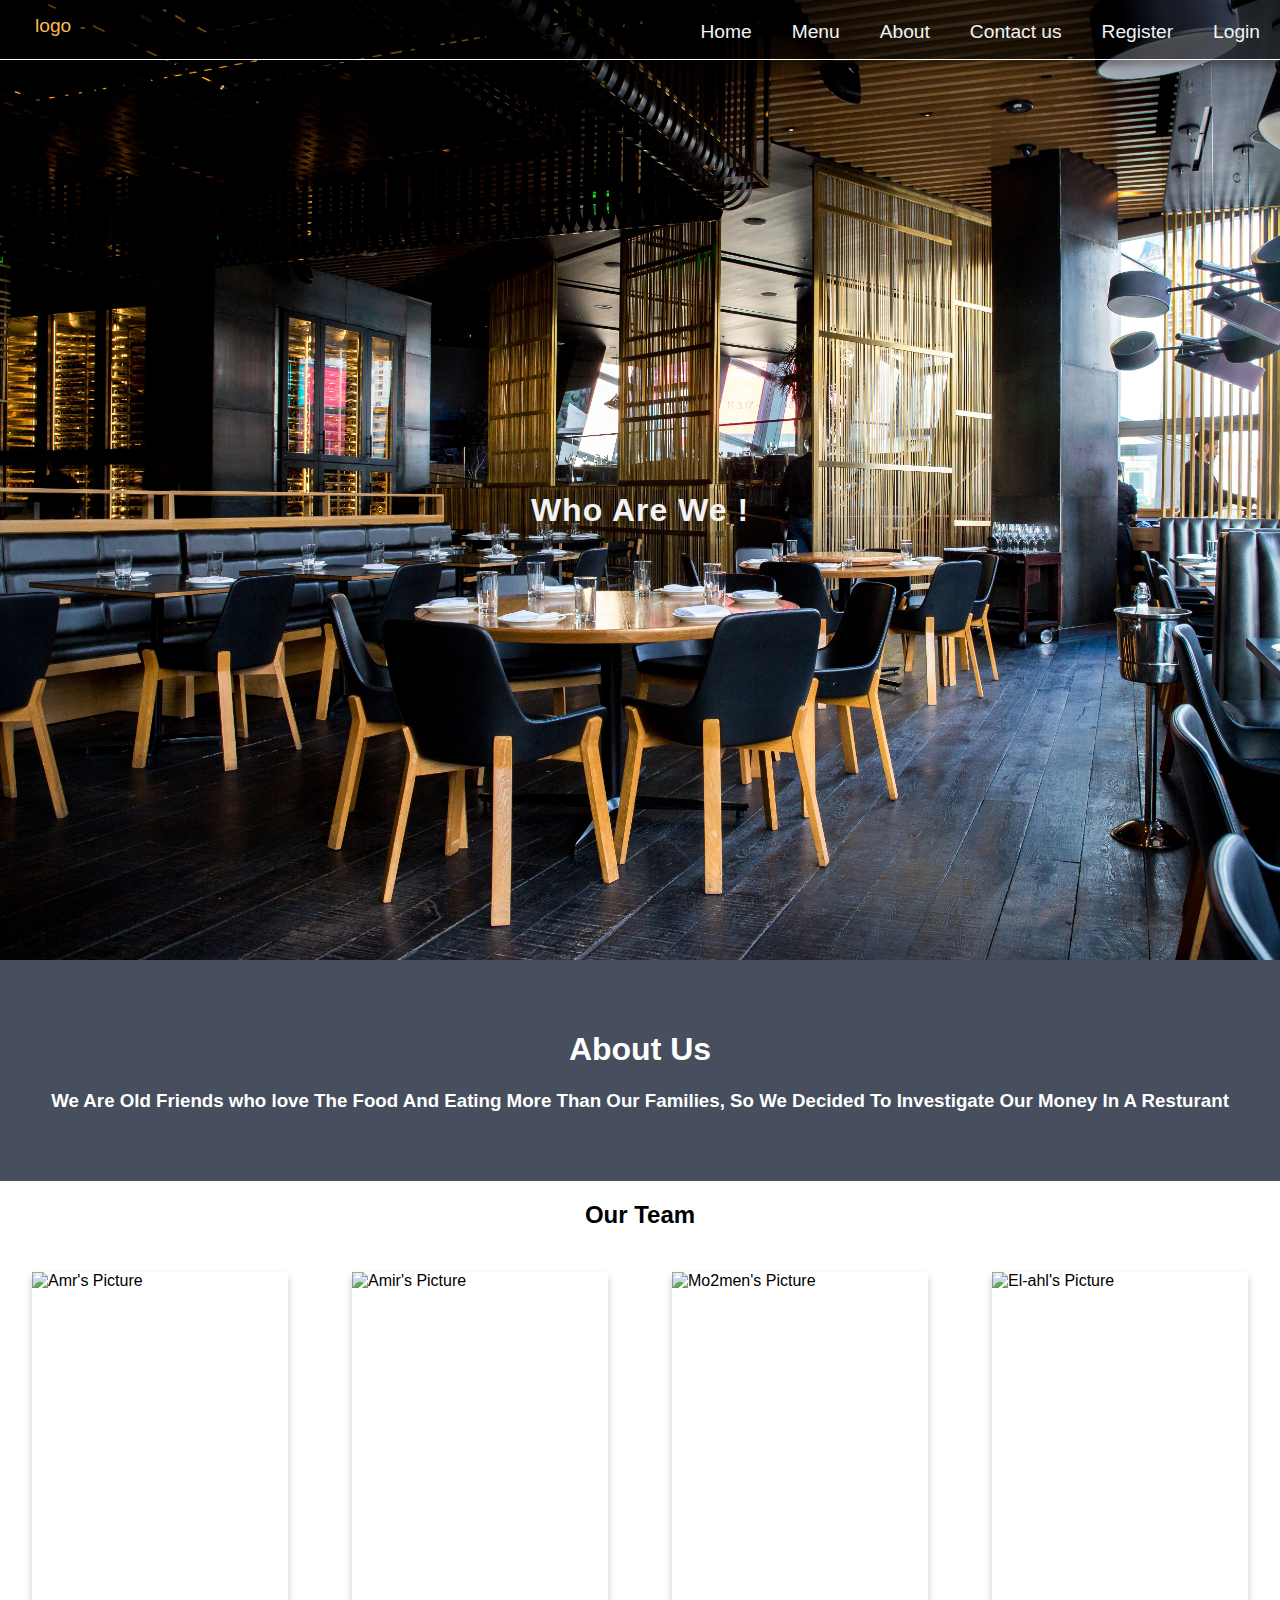
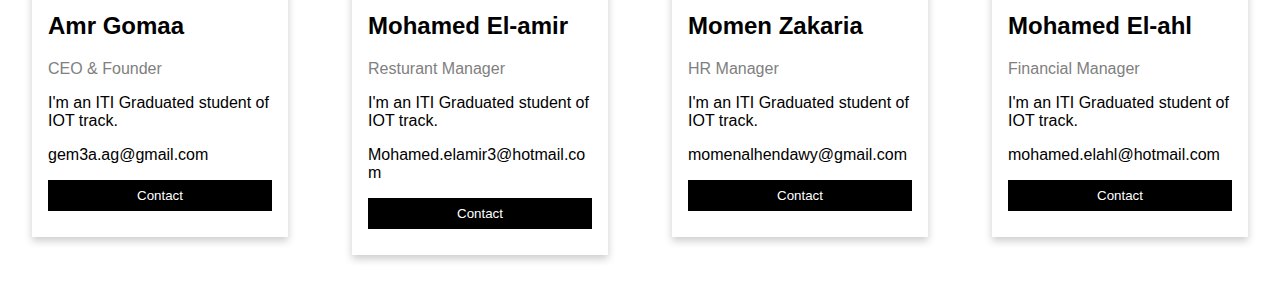
==== commit 914d6e51: "recovery" ====
--- a/about.html
+++ b/about.html
@@ -2,9 +2,156 @@
 <html>
 <head>
 <meta name="viewport" content="width=device-width, initial-scale=1">
-<link rel="stylesheet" href="about.css">
-<link rel="stylesheet" href="Extended CSS.css">
-<!--this for header-->
+ <!--this for header-->
+ <style>
+    
+body {
+  font-family: Arial, sans-serif;
+  margin: 0;
+}
+
+html {
+  box-sizing: border-box;
+}
+
+*{
+  box-sizing: inherit;
+}
+.head{
+    background-image: url('Images/res1.jpg');
+    background-size: cover;
+    background-position-y: center;
+}
+
+.navbar{
+    width: 100%;
+    background-color: rgba(0, 0, 0, 0.6);
+    height: 60px;
+    border-bottom: 1px solid #fff;
+    -webkit-box-shadow: 0px 6px 7px 0px rgba(0,0,0,0.3);
+    -moz-box-shadow: 0px 6px 7px 0px rgba(0,0,0,0.3);
+    box-shadow: 0px 6px 7px 0px rgba(0,0,0,0.3);
+}
+.nav-logo{
+    float: left;
+    color: #f9bd4f;
+    padding: 10px 30px;
+    margin: 5px;
+    font-size: 1.2em;
+    font-weight: 400;
+}
+.nav-list{
+    display: flex;
+    flex-direction: row;
+    align-items: flex-end;
+    float: right;
+    margin-bottom: 10px;
+}
+.nav-item{ 
+    list-style-type: none;
+    padding: 10px 15px;
+    margin: 5px;
+    font-size: 1.2em;
+    font-weight: 400;
+    line-height: 1px;
+}
+.nav-item a{
+    color: #f1f3f4;
+    text-decoration: none;
+}
+.nav-item a:hover{
+    color: #f9bd4f;
+    border-bottom: 1px solid #f9bd4f ;
+}
+
+.bg-header{
+    height:100vh;   
+}
+
+.bg-overlay{
+    /*background-color: rgba(0, 0, 0, 0.6);*/
+    width: 100%;
+    height:100vh; 
+    display: flex;
+    align-items:center;
+    justify-content: center;
+    box-shadow:2px 2px 2px 0 rgba(31, 31, 31, 0.07);
+}
+.bg-data{
+    color: #f1f3f4;
+    text-align: center;
+    letter-spacing: 1px;
+    line-height: 1;
+}
+
+.column {
+    float: left;
+    width: 25%;
+    margin-bottom: 16px;
+    padding: 0 8px;
+}
+
+.card {
+  display: flex;
+  flex-direction: column;
+  justify-content: space-between;
+  align-items: flex-end;
+  box-shadow: 0 4px 8px 0 rgba(0, 0, 0, 0.2);
+  margin: 1.5rem;
+  
+  }
+.card:hover{
+    box-shadow: #9bd8eb 2px 2px 20px;
+  }
+  img{
+    height: 20rem;
+    width: 20rem;
+    object-fit: cover;
+  }
+
+.about-section {
+  padding: 50px;
+  text-align: center;
+  background-color: #474e5d;
+  color: white;
+}
+
+.container {
+  padding: 0 16px;
+}
+.title {
+  color: grey;
+}
+#nokta{
+    font: 20px Arial, sans-serif;}
+
+.button {
+  border: none;
+  outline: 0;
+  display: inline-block;
+  padding: 8px;
+  color: white;
+  background-color: #000;
+  text-align: center;
+  cursor: pointer;
+  margin-bottom: 10px;
+  width: 100%;
+}
+
+.button:hover {
+  background-color: #555;
+}
+
+@media screen and (max-width:850px) {
+  .column {
+    width: 100%;
+    display: block;
+  } 
+}
+</style>
+    
+        
+
 </head>
 <body>
   <div>
@@ -12,7 +159,7 @@
     <!-- Navbar -->
         <nav class="navbar">
             <div class="nav-logo">
-                Elhendawey
+                logo
             </div>
             <ul class="nav-list">
                 <li class="nav-item"> <a href="index.html"> Home </a></li>
@@ -21,9 +168,6 @@
                 <li class="nav-item"> <a href="contactus.html"> Contact us </a></li>
                 <li class="nav-item "> <a href="register.html"> Register </a></li>
                 <li class="nav-item"> <a href="login.html"> Login </a></li>
-                <i class="fa" style='font-size:24px;color:#f9bd4f'> &#xf07a;</i>
-                 <li class="nav-item"> <a href="cart.html"> Shopping Cart </a></li>
-
             </ul>
             <div class="clr"></div>
         </nav>
@@ -96,9 +240,6 @@
     </div>
   </div>
 </div>
-<footer class="footer">
-  <p> Copyright <span class="span-word"> &copy; </span> ITI IOT TRACK 2021-2022 </p>
-</footer>
 </div>
 </body>
 </html>
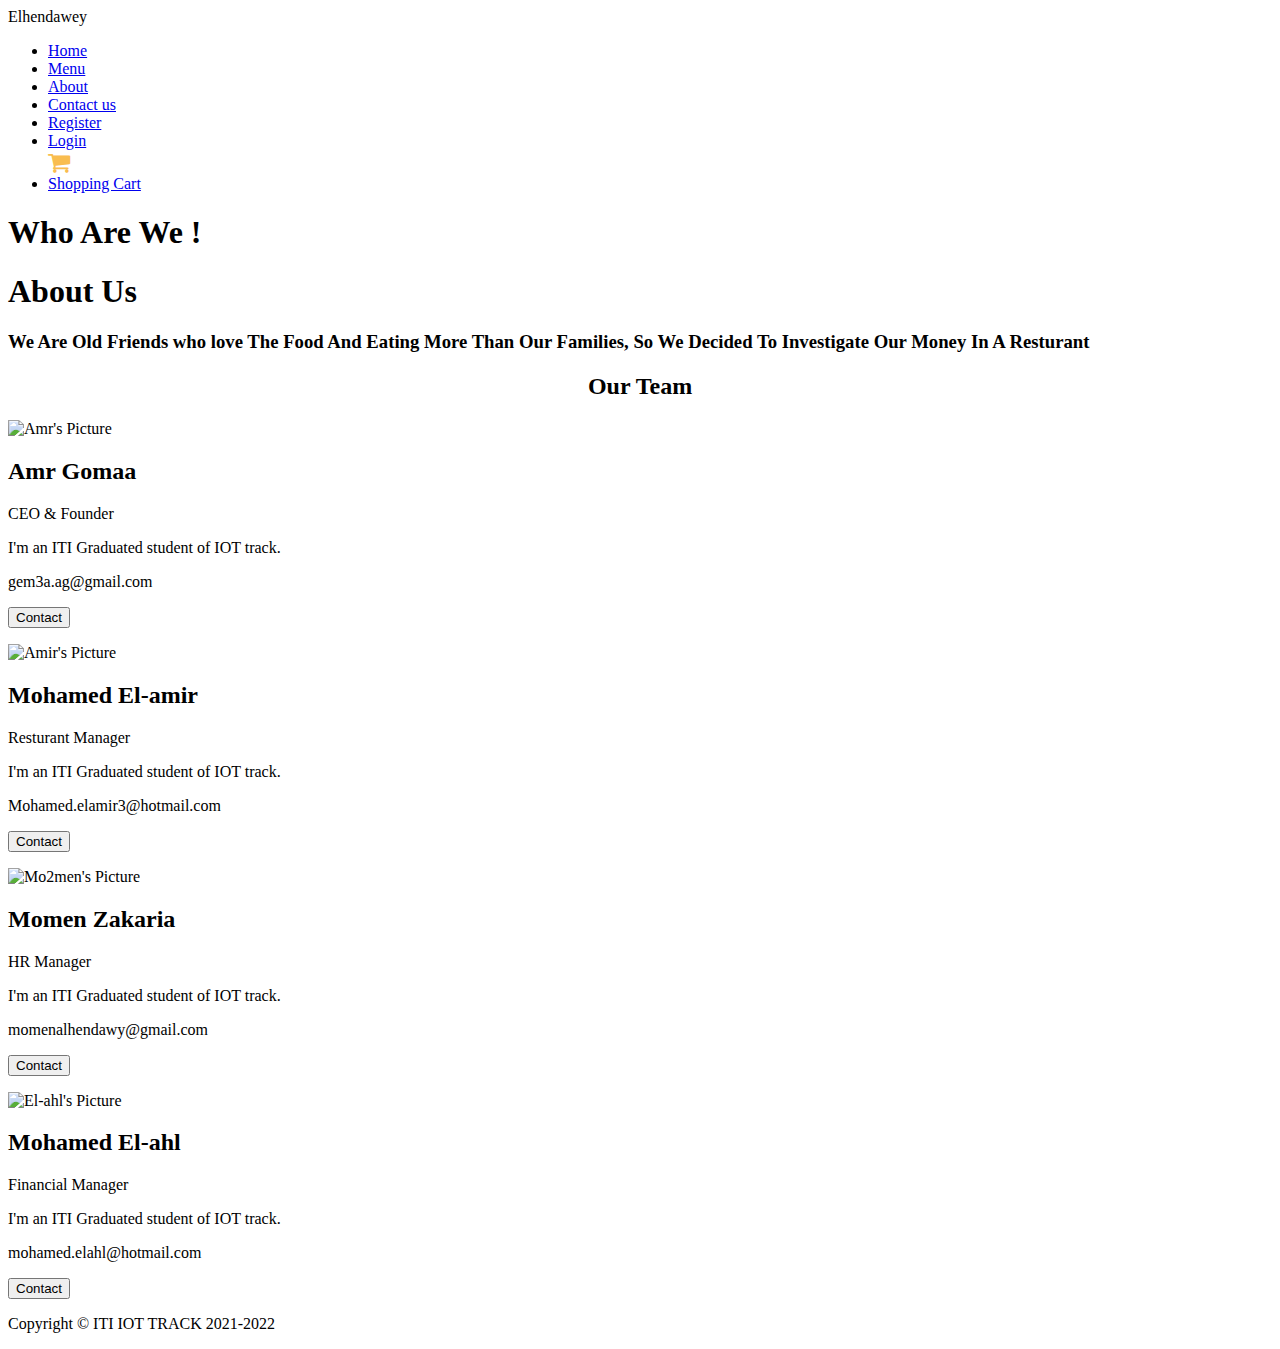
==== commit ac6aaf08: "cart" ====
--- a/about.html
+++ b/about.html
@@ -1,157 +1,12 @@
 <!DOCTYPE html>
 <html>
 <head>
+  <title>about</title>
 <meta name="viewport" content="width=device-width, initial-scale=1">
- <!--this for header-->
- <style>
-    
-body {
-  font-family: Arial, sans-serif;
-  margin: 0;
-}
-
-html {
-  box-sizing: border-box;
-}
-
-*{
-  box-sizing: inherit;
-}
-.head{
-    background-image: url('Images/res1.jpg');
-    background-size: cover;
-    background-position-y: center;
-}
-
-.navbar{
-    width: 100%;
-    background-color: rgba(0, 0, 0, 0.6);
-    height: 60px;
-    border-bottom: 1px solid #fff;
-    -webkit-box-shadow: 0px 6px 7px 0px rgba(0,0,0,0.3);
-    -moz-box-shadow: 0px 6px 7px 0px rgba(0,0,0,0.3);
-    box-shadow: 0px 6px 7px 0px rgba(0,0,0,0.3);
-}
-.nav-logo{
-    float: left;
-    color: #f9bd4f;
-    padding: 10px 30px;
-    margin: 5px;
-    font-size: 1.2em;
-    font-weight: 400;
-}
-.nav-list{
-    display: flex;
-    flex-direction: row;
-    align-items: flex-end;
-    float: right;
-    margin-bottom: 10px;
-}
-.nav-item{ 
-    list-style-type: none;
-    padding: 10px 15px;
-    margin: 5px;
-    font-size: 1.2em;
-    font-weight: 400;
-    line-height: 1px;
-}
-.nav-item a{
-    color: #f1f3f4;
-    text-decoration: none;
-}
-.nav-item a:hover{
-    color: #f9bd4f;
-    border-bottom: 1px solid #f9bd4f ;
-}
-
-.bg-header{
-    height:100vh;   
-}
-
-.bg-overlay{
-    /*background-color: rgba(0, 0, 0, 0.6);*/
-    width: 100%;
-    height:100vh; 
-    display: flex;
-    align-items:center;
-    justify-content: center;
-    box-shadow:2px 2px 2px 0 rgba(31, 31, 31, 0.07);
-}
-.bg-data{
-    color: #f1f3f4;
-    text-align: center;
-    letter-spacing: 1px;
-    line-height: 1;
-}
-
-.column {
-    float: left;
-    width: 25%;
-    margin-bottom: 16px;
-    padding: 0 8px;
-}
-
-.card {
-  display: flex;
-  flex-direction: column;
-  justify-content: space-between;
-  align-items: flex-end;
-  box-shadow: 0 4px 8px 0 rgba(0, 0, 0, 0.2);
-  margin: 1.5rem;
-  
-  }
-.card:hover{
-    box-shadow: #9bd8eb 2px 2px 20px;
-  }
-  img{
-    height: 20rem;
-    width: 20rem;
-    object-fit: cover;
-  }
-
-.about-section {
-  padding: 50px;
-  text-align: center;
-  background-color: #474e5d;
-  color: white;
-}
-
-.container {
-  padding: 0 16px;
-}
-.title {
-  color: grey;
-}
-#nokta{
-    font: 20px Arial, sans-serif;}
-
-.button {
-  border: none;
-  outline: 0;
-  display: inline-block;
-  padding: 8px;
-  color: white;
-  background-color: #000;
-  text-align: center;
-  cursor: pointer;
-  margin-bottom: 10px;
-  width: 100%;
-}
-
-.button:hover {
-  background-color: #555;
-}
-
-@media screen and (max-width:850px) {
-  .column {
-    width: 100%;
-    display: block;
-  } 
-}
-</style>
-    
-        
-
+<link rel="stylesheet" href="Style/about.css">
+<link rel="stylesheet" href="Style/Extended CSS.css">
+<link rel="stylesheet" href="https://cdnjs.cloudflare.com/ajax/libs/font-awesome/4.7.0/css/font-awesome.min.css">
+<!--this for header-->
 </head>
 <body>
   <div>
@@ -159,7 +14,7 @@
     <!-- Navbar -->
         <nav class="navbar">
             <div class="nav-logo">
-                logo
+                Elhendawey
             </div>
             <ul class="nav-list">
                 <li class="nav-item"> <a href="index.html"> Home </a></li>
@@ -168,6 +23,9 @@
                 <li class="nav-item"> <a href="contactus.html"> Contact us </a></li>
                 <li class="nav-item "> <a href="register.html"> Register </a></li>
                 <li class="nav-item"> <a href="login.html"> Login </a></li>
+                <i class="fa" style='font-size:24px;color:#f9bd4f'> &#xf07a;</i>
+                 <li class="nav-item"> <a href="cart.html"> Shopping Cart </a></li>
+
             </ul>
             <div class="clr"></div>
         </nav>
@@ -241,5 +99,8 @@
   </div>
 </div>
 </div>
+<footer class="footer">
+  <p> Copyright <span class="span-word"> &copy; </span> ITI IOT TRACK 2021-2022 </p>
+</footer>
 </body>
 </html>
